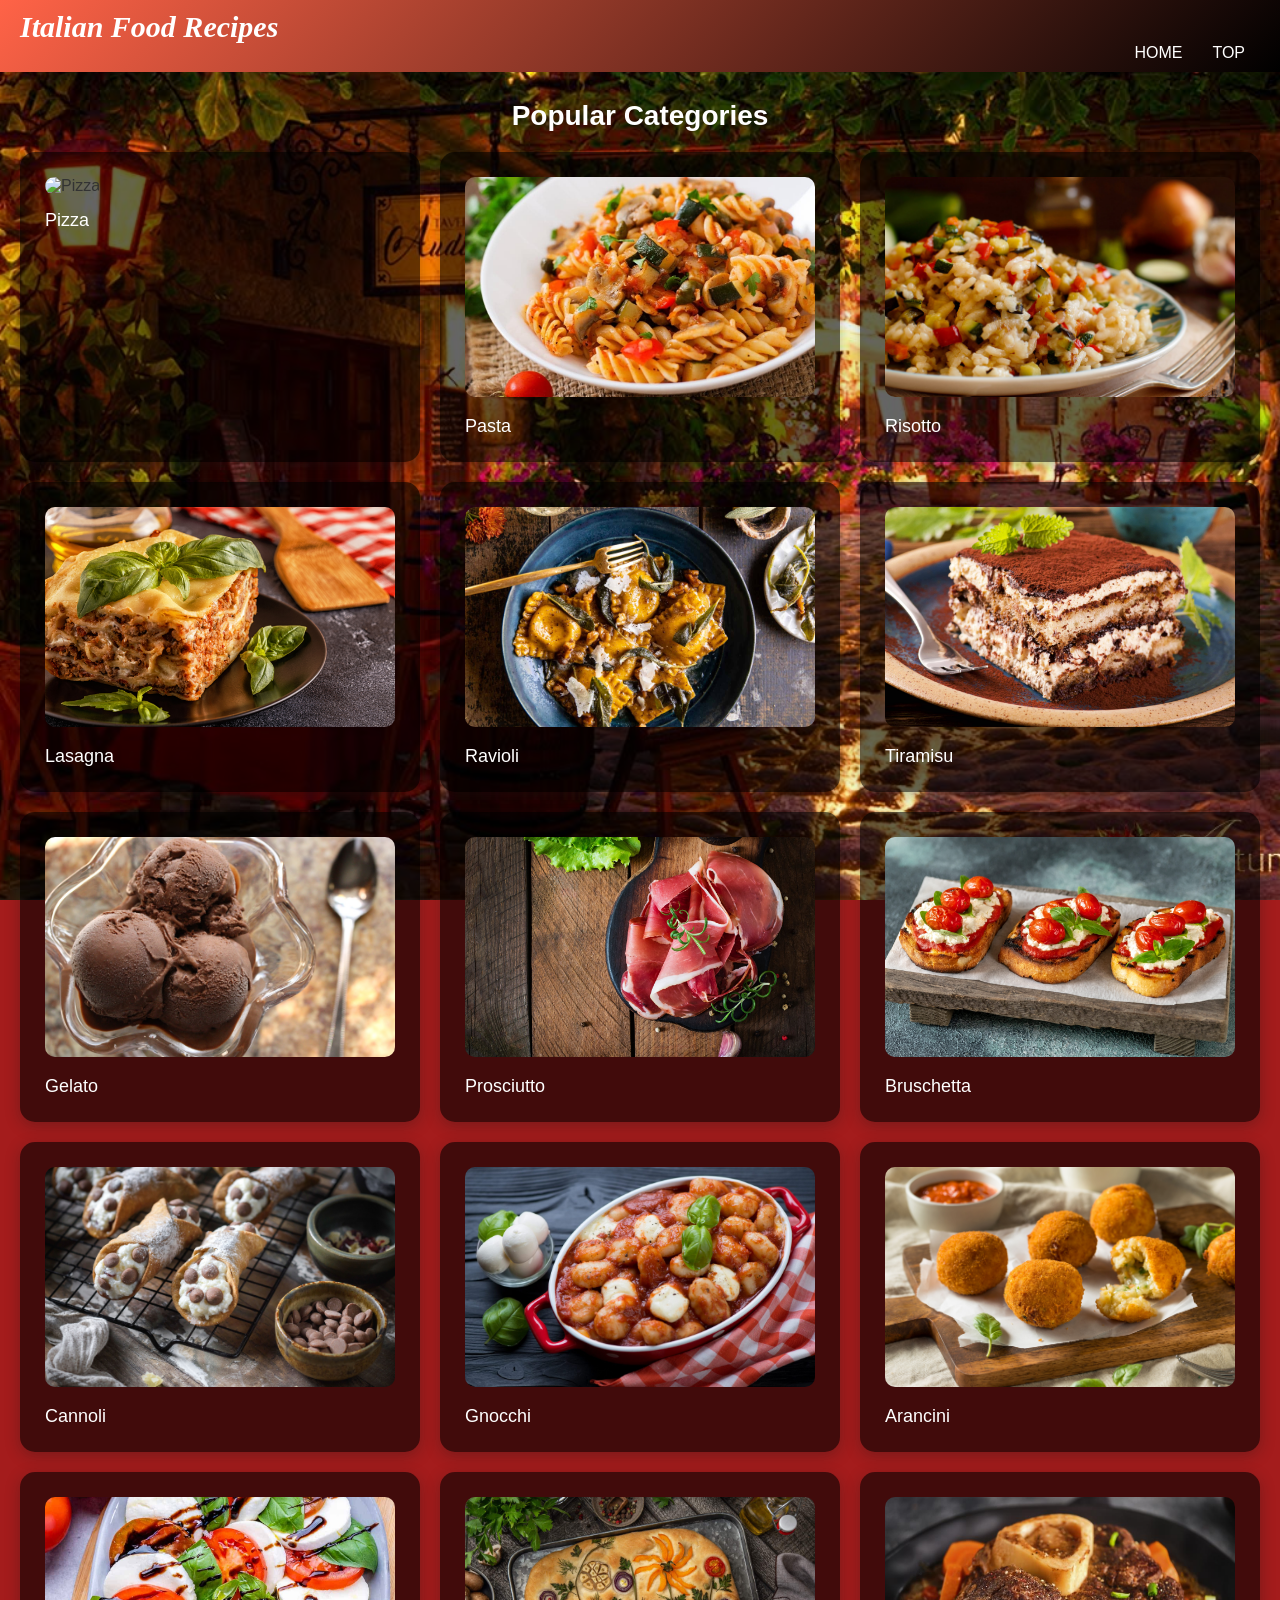
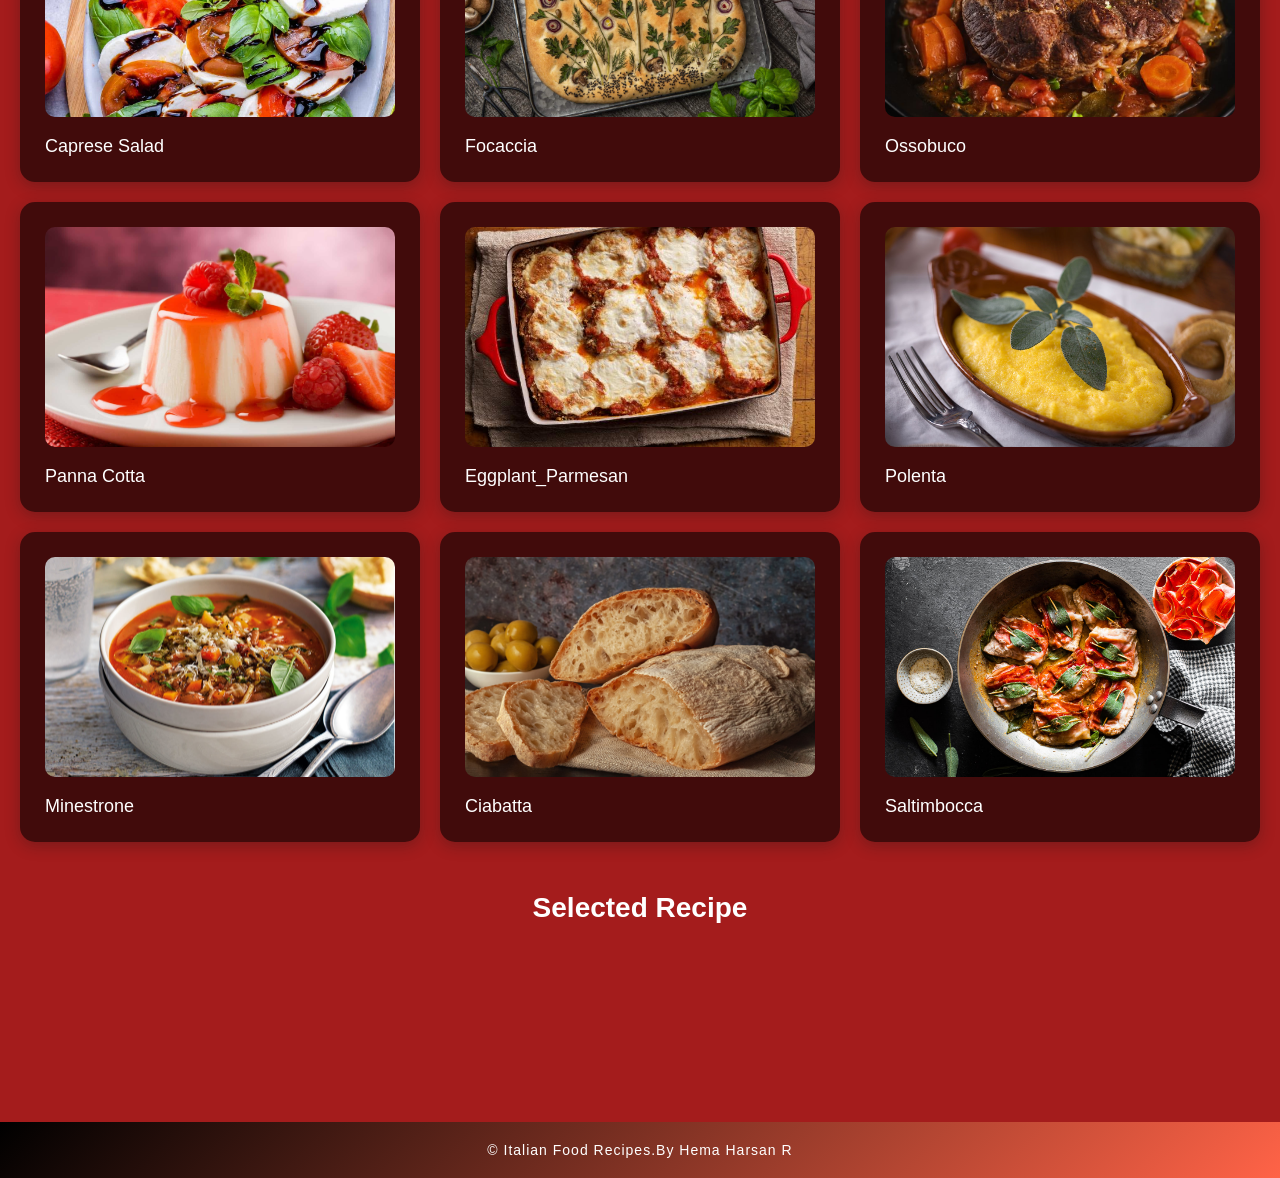
==== italian_menu.html @ 4be2dc11 "Add files via upload" ====
<!DOCTYPE html>
<html lang="en">
<head>
  <meta charset="UTF-8">
  <meta name="viewport" content="width=device-width, initial-scale=1.0">
  <meta http-equiv="X-UA-Compatible" content="ie=edge">
  <title>Italian Recipes</title>
  <link rel="stylesheet" href="italian.css">
</head>
<body>

  <!-- Header -->
  <header>
    <nav>
      <div class="logo">
        <h1><i>Italian Food Recipes</i></h1>
      </div>
      <ul class="nav-links">
        <li><a href="italian_home.html">Home</a></li> <!-- Updated link -->
        <li><a href="#top">Top</a></li>
      </ul>
    </nav>
  </header>
  

  <main id="top">
    <!-- Categories Section -->
    <section class="categories">
      <h2>Popular Categories</h2>
      <div class="category-list">
        <div class="category-item" onclick="filterCategory('Pizza')">
          <img src="Italian_Img/Pizza.jpg" alt="Pizza">
          <p>Pizza</p>
        </div>

        <div class="category-item" onclick="filterCategory('Pasta')">
          <img src="Italian_Img/Pasta.jpg" alt="Pasta">
          <p>Pasta</p>
        </div>

        <div class="category-item" onclick="filterCategory('Risotto')">
          <img src="Italian_Img/Risotto.jpg" alt="Risotto">
          <p>Risotto</p>
        </div>

        <div class="category-item" onclick="filterCategory('Lasagna')">
          <img src="Italian_Img/Lasagna.jpg" alt="Lasagna">
          <p>Lasagna</p>
        </div>

        <div class="category-item" onclick="filterCategory('Ravioli')">
          <img src="Italian_Img/Ravioli.jpg" alt="Ravioli">
          <p>Ravioli</p>
        </div>

        <div class="category-item" onclick="filterCategory('Tiramisu')">
          <img src="Italian_Img/Tiramisu.jpeg" alt="Tiramisu">
          <p>Tiramisu</p>
        </div>

        <div class="category-item" onclick="filterCategory('Gelato')">
          <img src="Italian_Img/Gelato.JPG" alt="Gelato">
          <p>Gelato</p>
        </div>

        <div class="category-item" onclick="filterCategory('Prosciutto')">
          <img src="Italian_Img/Prosciutto.jpg" alt="Prosciutto">
          <p>Prosciutto</p>
        </div>

        <div class="category-item" onclick="filterCategory('Bruschetta')">
          <img src="Italian_Img/Bruschetta.jpg" alt="Bruschetta">
          <p>Bruschetta</p>
        </div>

        <div class="category-item" onclick="filterCategory('Cannoli')">
          <img src="Italian_Img/Cannoli.jpg" alt="Cannoli">
          <p>Cannoli</p>
        </div>

        <div class="category-item" onclick="filterCategory('Gnocchi')">
          <img src="Italian_Img/Gnocchi.jpg" alt="Gnocchi">
          <p>Gnocchi</p>
        </div>

        <div class="category-item" onclick="filterCategory('Arancini')">
          <img src="Italian_Img/Arancini.jpg" alt="Arancini">
          <p>Arancini</p>
        </div>

        <div class="category-item" onclick="filterCategory('Caprese_Salad')">
          <img src="Italian_Img/Caprese_Salad.jpg" alt="Caprese_Salad">
          <p>Caprese Salad</p>
        </div>

        <div class="category-item" onclick="filterCategory('Focaccia')">
          <img src="Italian_Img/Focaccia.jpeg" alt="Focaccia">
          <p>Focaccia</p>
        </div>

        <div class="category-item" onclick="filterCategory('Ossobuco')">
          <img src="Italian_Img/Ossobuco.jpg" alt="Ossobuco">
          <p>Ossobuco</p>
        </div>

        <div class="category-item" onclick="filterCategory('Panna_Cotta')">
          <img src="Italian_Img/Panna_Cotta.jpg" alt="Panna_Cotta">
          <p>Panna Cotta</p>
        </div>

        <div class="category-item" onclick="filterCategory('Eggplant_Parmesan')">
          <img src="Italian_Img/Eggplant_Parmesan.jpeg" alt="Eggplant_Parmesan">
          <p>Eggplant_Parmesan</p>
        </div>

        <div class="category-item" onclick="filterCategory('Polenta')">
          <img src="Italian_Img/Polenta.jpg" alt="Polenta">
          <p>Polenta</p>
        </div>

        <div class="category-item" onclick="filterCategory('Minestrone')">
          <img src="Italian_Img/Minestrone.jpg" alt="Minestrone">
          <p>Minestrone</p>
        </div>

        <div class="category-item" onclick="filterCategory('Ciabatta')">
          <img src="Italian_Img/Ciabatta.jpg" alt="Ciabatta">
          <p>Ciabatta</p>
        </div>

        <div class="category-item" onclick="filterCategory('Saltimbocca')">
          <img src="Italian_Img/Saltimbocca.jpg" alt="Saltimbocca">
          <p>Saltimbocca</p>
        </div>

      </div>
    </section>

    <!-- Selected Recipe -->
    <h2>Selected Recipe</h2><br>
    <section class="selected-recipe" id="selected-recipe" style="display: none;">
      <div class="recipe-content"></div>
    </section>
  </main>

  <!-- Footer -->
  <footer>
    <center>
    <p>&copy; Italian Food Recipes.By Hema Harsan R</p>
    </center>
  </footer>

  <script src="italian.js"></script>

</body>
</html>
---- italian.css ----
/* Reset some default styles */
* {
  margin: 0;
  padding: 0;
  box-sizing: border-box;
}

body {
  font-family: Arial, sans-serif;
  background-color: #a41c1c;
  color: #333;
}

/* Header */
header {
  background: linear-gradient(135deg, #ff6347, #000000);
  padding: 10px 20px; 
  color: white;
  position: fixed;
  width: 100%;
  z-index: 1000;
}

header nav.active ul {
  display: flex;
}

header .logo h1 {
  margin: 0;
  font-size: 30px;
  font-family: "Bodoni Moda SC", serif;
}

header nav ul {
  list-style: none;
  display: flex;
  justify-content: flex-end;
  margin: 0; 
  padding: 0;
}

header nav ul li {
  margin: 0 15px;
}

header nav ul li a {
  color: white;
  text-decoration: none;
  font-size: 16px; 
  text-transform: uppercase;
  transition: color 0.3s ease;
}

header nav ul li a:hover {
  color: #ff4500;
}

/* Main Content */
main {
  padding: 100px 20px;
  max-width: 1500px;
  width: 100%;
  margin: 0 auto;
  background-color: #333;
  background: url('Italian_Img/bg1.jpg') no-repeat center center fixed;
  background-size: cover;
}

.categories, .recipes {
  margin-bottom: 50px;
}

h2 {
  font-size: 28px;
  font-weight: 600;
  margin-bottom: 20px;
  color: #ffffff;
  text-align: center;
}

/* Category and Recipe Grid */
.category-list, .recipe-list {
  display: flex;
  flex-wrap: wrap;
  gap: 20px;
  justify-content: space-between;
}

.category-item, .recipe-item {
  flex: 1 1 30%;
  background: rgba(0, 0, 0, 0.6);
  box-shadow: 0 4px 15px rgba(24, 24, 24, 0.3);
  border-radius: 15px;
  text-align: left;
  padding: 25px;
  cursor: pointer;
  transition: transform 0.3s ease, box-shadow 0.3s ease;
}

.category-item img, .recipe-item img {
  width: 100%;
  height: 220px;
  object-fit: cover;
  border-radius: 10px;
}

.category-item p, .recipe-item h3 {
  margin-top: 15px;
  font-size: 18px;
  color: #ffffff;
}

/* Hover Effect */
.category-item:hover, .recipe-item:hover {
  transform: scale(1.05);
  box-shadow: 0 8px 20px rgba(0, 0, 0, 0.2);
}

/* Footer Styling */
footer {
  text-align: center;
  background: linear-gradient(135deg, #000000 , #ff6347);
  color: white;
  padding: 20px;
  margin-top: 60px;
  font-size: 14px;
  letter-spacing: 1px;
}

footer p {
  margin: 0;
}

footer a {
  color: #ff4500;
  text-decoration: none;
  font-weight: bold;
  padding: 5px;
}

footer a:hover {
  color: white;
  background-color: #ff4500;
  border-radius: 5px;
}

/* Mobile Responsiveness */
@media (max-width: 1024px) {
  header nav ul {
    justify-content: center;
  }

  header nav ul li {
    margin: 0 10px; 
  }

  main {
    padding: 80px 15px;
  }

  .category-item, .recipe-item {
    flex: 1 1 45%;
  }

  h2 {
    font-size: 24px; 
  }
}

@media (max-width: 768px) {
  
  header nav ul {
    justify-content: center; 
  }

  header nav ul li {
    margin: 0 8px; 
  }

  main {
    padding: 70px 10px;
  }

  .category-item, .recipe-item {
    flex: 1 1 100%; 
  }

  h2 {
    font-size: 22px; 
  }

  .category-item img, .recipe-item img {
    height: 180px; 
  }
}

@media (max-width: 480px) {
  body {
    font-size: 14px; 
  }

  header .logo h1 {
    font-size: 25px; 
  }

  .category-item, .recipe-item {
    padding: 15px; 
  }

  .category-item img, .recipe-item img {
    height: 150px;
  }

  footer {
    font-size: 12px;
  }

  footer a {
    font-size: 12px;
  }
}

/*ID #fornt */
#fornt h1{
  text-align: center;
  color: #ffffff;
}

#fornt h2 {
  text-align: center;
  color: #ffffff;
}

#fornt h3{
  font-size: 35px;
  margin-top: 20px;
  color: #ffffff;

}

#fornt h4{
  font-size: 20px;
  margin-top: 20px;
  color: #ffffff;

}

#fornt{
  padding: 50px;
}

#fornt p {
  margin-bottom: 15px;
  font-size: 20px;
}

#fornt a {
  color: #ff0000;
  text-decoration: none;
}



/* Selected Recipe */
.selected-recipe {
  display: block; 
  position: relative; 
  background-color: #fff;
  border-radius: 10px; 
  box-shadow: 0 4px 10px rgba(0, 0, 0, 0.1);
  padding: 20px; 
  margin: 20px auto; 
  max-width: 1300px;
  z-index: 1;
}

.selected-recipe h2 {
  font-size: 28px; 
  font-weight: 600;
  text-align: center;
  color: #ff6347; 
  margin-bottom: 15px;
}

.recipe-content {
  font-size: 16px;
  line-height: 1.6;
  color: #333; 
  text-align: left;
}

.recipe-content p {
  margin-bottom: 15px;
}

.recipe-content img {
  width: 100%; 
  border-radius: 10px; 
  margin: 15px 0; 
  box-shadow: 0 4px 10px rgba(0, 0, 0, 0.1); 
}

/* Responsive Adjustments */
@media (max-width: 768px) {
  .selected-recipe {
    padding: 15px; 
    margin: 10px; 
  }

  .selected-recipe h2 {
    font-size: 24px; 
  }

  .recipe-content {
    font-size: 14px; 
  }
}
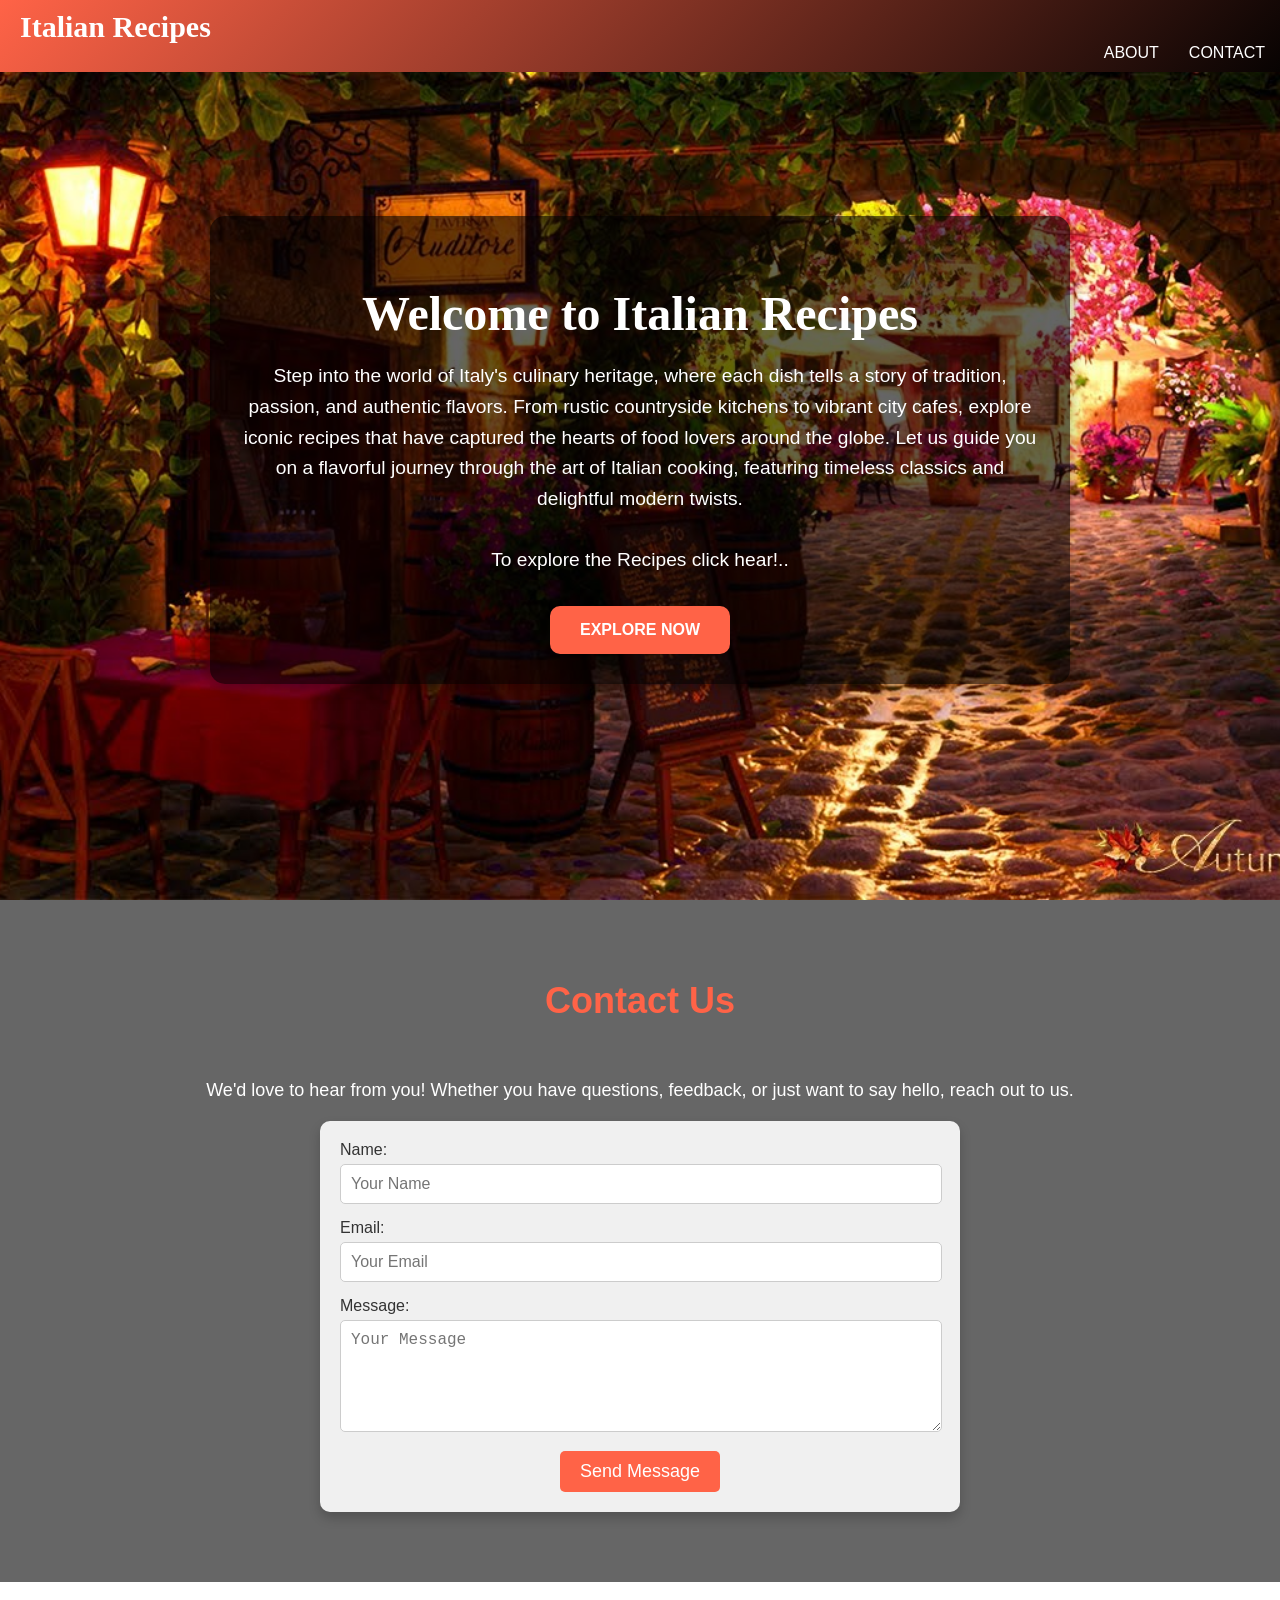
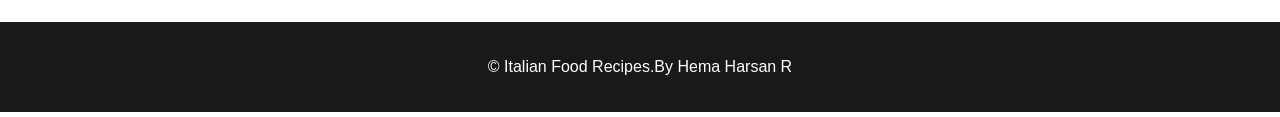
==== commit 2595a25a: "Update italian_menu.html" ====
--- a/italian_menu.html
+++ b/italian_menu.html
@@ -16,7 +16,7 @@
         <h1><i>Italian Food Recipes</i></h1>
       </div>
       <ul class="nav-links">
-        <li><a href="italian_home.html">Home</a></li> <!-- Updated link -->
+        <li><a href="index.html">Home</a></li> <!-- Updated link -->
         <li><a href="#top">Top</a></li>
       </ul>
     </nav>
